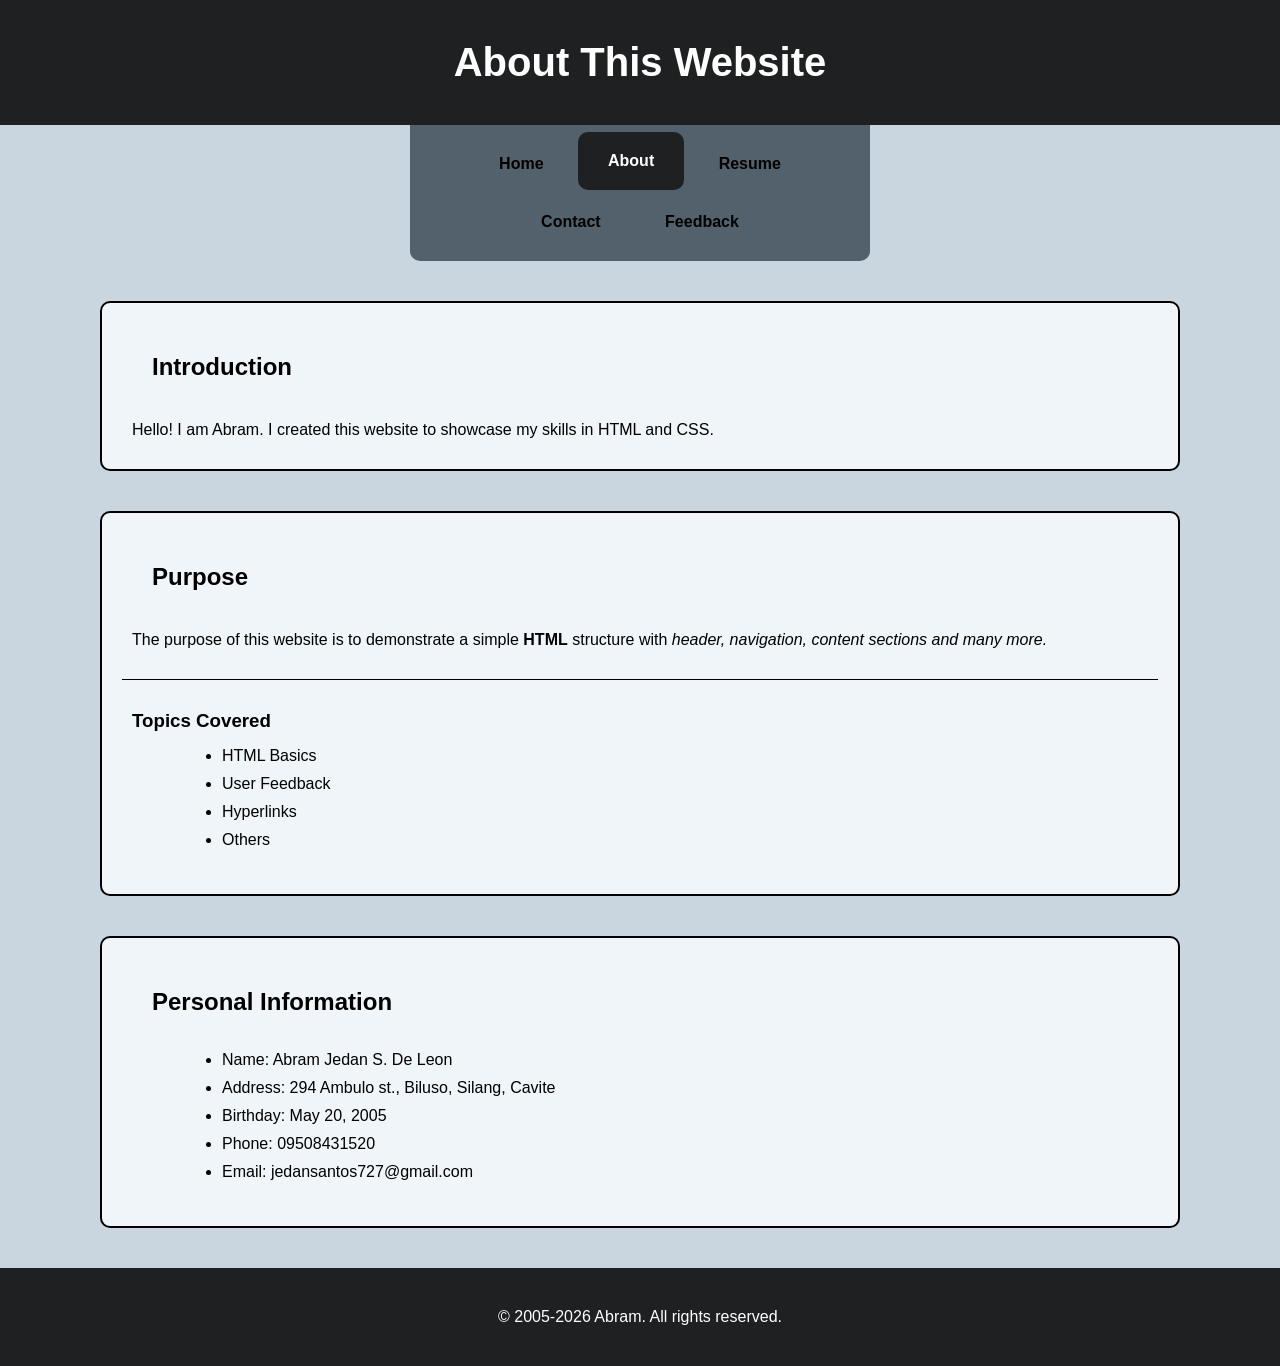
==== about.html @ 1b0b5092 "first thing cuh" ====
<!DOCTYPE html>
<html lang="en">
<head>
    <meta charset="UTF-8">
    <meta name="viewport" content="width=device-width, initial-scale=1.0">
    <title>About</title>
    <link rel="icon" type="image/png" href="images/icon-about.png">
    <link rel="stylesheet" href="style.css">
</head>

<body>

    <header>
        <h1>About This Website</h1>
        <nav>
            <a href="index.html">Home</a>
            <a href="about.html" class="active">About</a>
            <a href="resume.html">Resume</a>
            <a href="contact.html">Contact</a>
            <a href="feedback.html">Feedback</a>
        </nav>
    </header>

    <section class="content">
        <article>
            <h2>Introduction</h2>
            <p>Hello! I am Abram. I created this website to showcase my skills in HTML and CSS.</p>
        </article>
    </section>

    <section class="content">
        <article>
            <h2>Purpose</h2>
            <p>The purpose of this website is to demonstrate a simple <b>HTML</b> structure with <i>header, navigation, content sections and many more.</i></p>

            <hr>

            <h3>Topics Covered</h3>
            <ul>
                <li>HTML Basics</li>
                <li>User Feedback</li>
                <li>Hyperlinks</li>
                <li>Others</li>
            </ul>
        </article>
    </section>

    <section class="content">
        <article>
            <h2>Personal Information</h2>
            <ul>
                <li>Name: Abram Jedan S. De Leon</li>
                <li>Address: 294 Ambulo st., Biluso, Silang, Cavite</li>
                <li>Birthday: May 20, 2005</li>
                <li>Phone: 09508431520</li>
                <li>Email: jedansantos727@gmail.com</li>
            </ul>
        </article>
    </section>

    <footer>
        <p>&copy; 2005-2026 Abram. All rights reserved.</p> 
    </footer>

</body>

</html>
---- style.css ----
* {
    margin: 0;
    padding: 0;
    box-sizing: border-box;
    font-family: 'Montserrat', sans-serif;
    
}

html {
    background-color: #1E2022;
}

header {
    text-align: center;
}

header h1 {
    font-size: 2.5em;
    padding: 40px 0 40px 0;
    color: #ffffff;
    background-color: #1E2022;
}

nav {
    background-color: #52616B;
    padding: 10px 0 10px 0;
    border-radius: 0 0 10px 10px;
    margin: 0 32% 0 32%;
}

nav a {
    font-weight: bold;
    border-radius: 10px;
    color: #000;
    text-decoration: none;
    padding: 20px 30px 20px 30px;
    display: inline-block;
    transition: background-color 0.4s, color 0.2s, transform 0.4s;
}

nav a:hover {
    background-color: #1E2022;
    color: white;
    transform: translateY(-3px);
}

.active {
    background-color: #1E2022;
    color: white;
    transform: translateY(-3px);
}

body {
    background-color: #C9D6DF;;
}

.content {
    margin: 40px 100px 40px 100px;
    padding: 20px;
    border: 2px solid #000;
    border-radius: 10px;
    background-color: #F0F5F9;
}

.content h2, .content h3 ,.content p{
    padding: 10px;
}

.content ul {
    padding: 0px 40px 20px 60px;
}

.content li {
    padding: 5px 0;
}

hr {
    border: 0;
    height: 1px;
    background-color: #000;
    margin: 20px 0;
}

#resume{
    margin: 40px 100px 40px 100px;
    padding: 20px;
    border: 2px solid #000;
    border-radius: 10px;
    background-color: #F0F5F9;
}

#resume h1, h2{
    margin: 20px;
}
    
#resume p {
    margin-left: 40px;
}

#resume ol, ul {
    margin-left: 40px;
}

#feedback{
    text-align: center;
    margin: 40px 35% 40px 35%;
    padding: 20px;
    border: 2px solid #000;
    border-radius: 10px;
    background-color: #F0F5F9;
}

#feedback ul{
    text-align: center;
    margin: auto;
}

#feedback p{
    margin: 10px 0 30px 0;
}

#feedback h3{
    margin: 10px 0 10px 0;
}

#feedback label{
    margin: 10px 0 10px 0;
}

#contact {
    text-align: center;
    margin: 40px 35% 40px 35%;
    padding: 20px;
    border: 2px solid #000;
    border-radius: 10px;
    background-color: #F0F5F9;
}

footer {
    text-align: center;
    padding: 40px;
    background-color: #1E2022;
    color: #fff;
    margin-top: 20px;
}
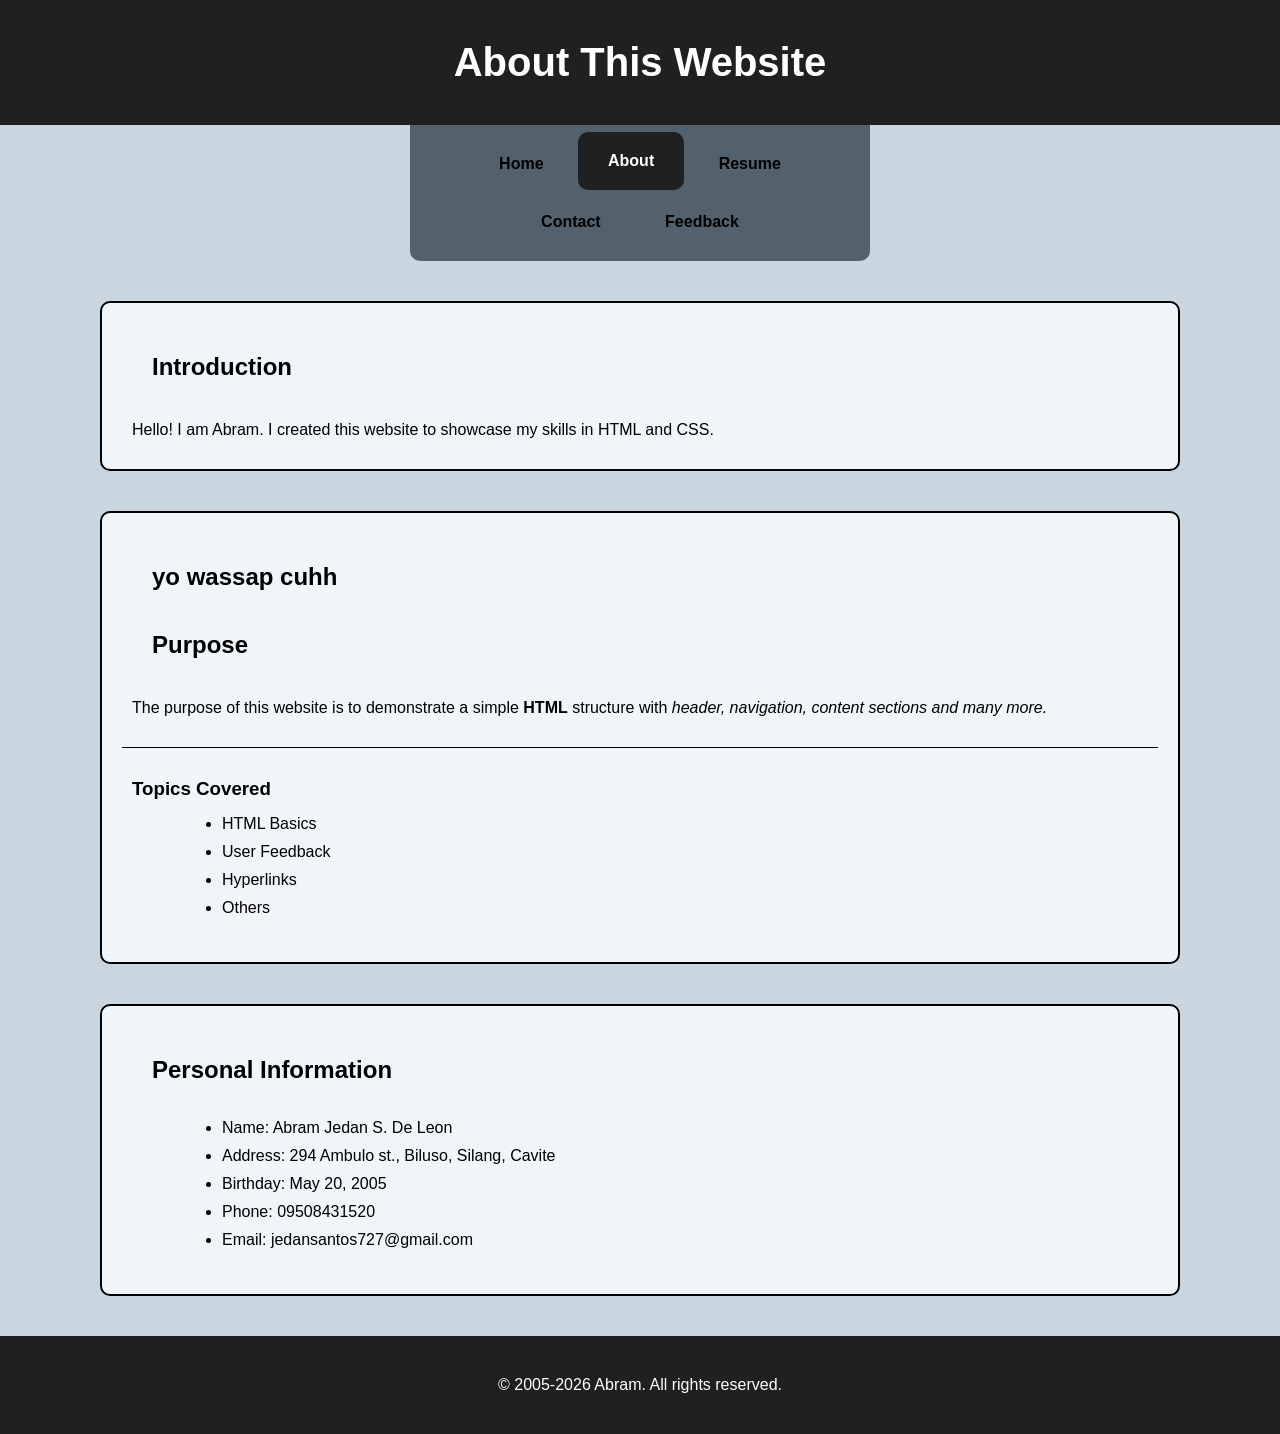
==== commit 531ca8e7: "first branche" ====
--- a/about.html
+++ b/about.html
@@ -30,6 +30,7 @@
 
     <section class="content">
         <article>
+            <h2>yo wassap cuhh</h2>
             <h2>Purpose</h2>
             <p>The purpose of this website is to demonstrate a simple <b>HTML</b> structure with <i>header, navigation, content sections and many more.</i></p>
 
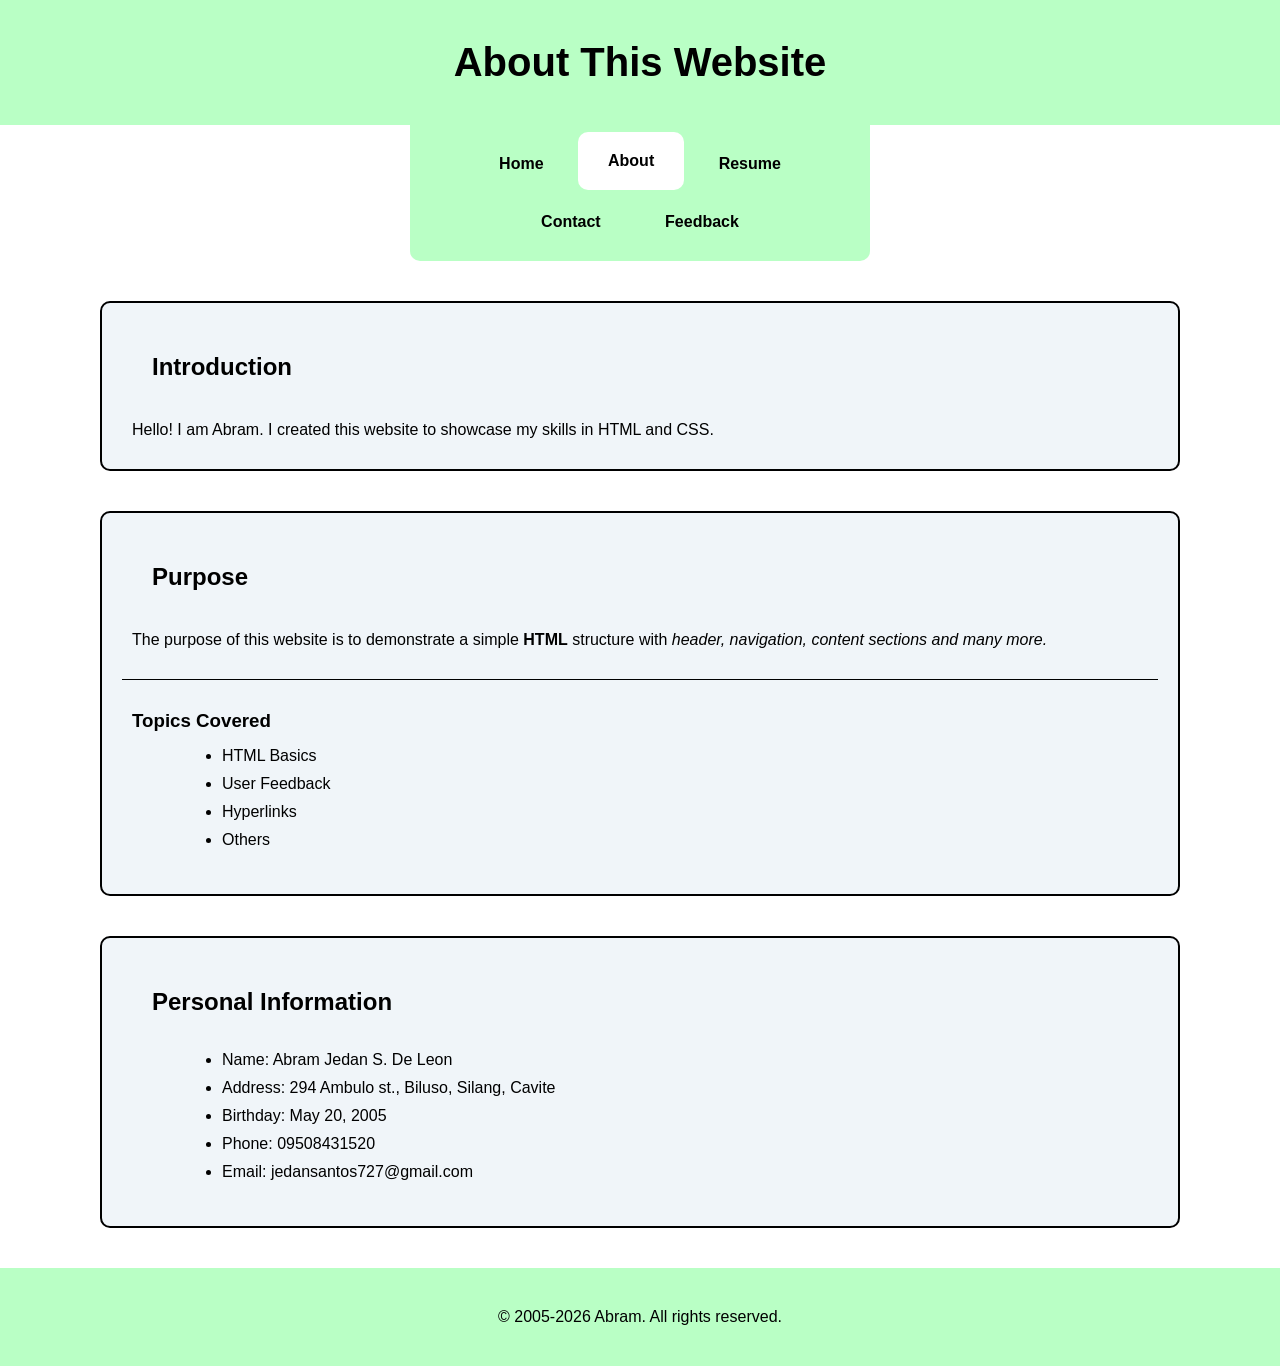
==== commit 02e3b197: "a" ====
--- a/about.html
+++ b/about.html
@@ -30,7 +30,6 @@
 
     <section class="content">
         <article>
-            <h2>yo wassap cuhh</h2>
             <h2>Purpose</h2>
             <p>The purpose of this website is to demonstrate a simple <b>HTML</b> structure with <i>header, navigation, content sections and many more.</i></p>
 
--- a/style.css
+++ b/style.css
@@ -7,7 +7,7 @@
 }
 
 html {
-    background-color: #1E2022;
+    background-color: #b9ffc5;
 }
 
 header {
@@ -17,41 +17,58 @@
 header h1 {
     font-size: 2.5em;
     padding: 40px 0 40px 0;
-    color: #ffffff;
-    background-color: #1E2022;
+    color: #000000;
+    background-color: #b9ffc5;
 }
 
 nav {
-    background-color: #52616B;
+    background-color: #b9ffc5;
     padding: 10px 0 10px 0;
     border-radius: 0 0 10px 10px;
     margin: 0 32% 0 32%;
 }
 
-nav a {
+nav a {  
     font-weight: bold;
     border-radius: 10px;
     color: #000;
     text-decoration: none;
     padding: 20px 30px 20px 30px;
     display: inline-block;
-    transition: background-color 0.4s, color 0.2s, transform 0.4s;
+    transition: background-color 0.4s, color 0.2s, transform 0.4s, border 0.2s;
 }
 
 nav a:hover {
-    background-color: #1E2022;
-    color: white;
+    background-color: #ffffff;
+    color: black;
     transform: translateY(-3px);
 }
 
 .active {
-    background-color: #1E2022;
-    color: white;
+    background-color: #ffffff;
+    color: black;
     transform: translateY(-3px);
 }
 
+.darkmodebutton {
+    width: 4%;
+    position: absolute;
+    background-color: white;
+    padding: 10px;
+    border-radius: 50%;
+    left: 95%;
+    top: 25px;
+    transition: background-color 0.4s, transform 0.2s;
+}
+
+.darkmodebutton:hover {
+    background-color: yellow;
+    transform: scale(110%);
+}
+
 body {
-    background-color: #C9D6DF;;
+    transition: 0.3s;
+    background-color: #ffffff;
 }
 
 .content {
@@ -139,7 +156,7 @@
 footer {
     text-align: center;
     padding: 40px;
-    background-color: #1E2022;
-    color: #fff;
+    background-color: #b9ffc5;
+    color: black;
     margin-top: 20px;
 }
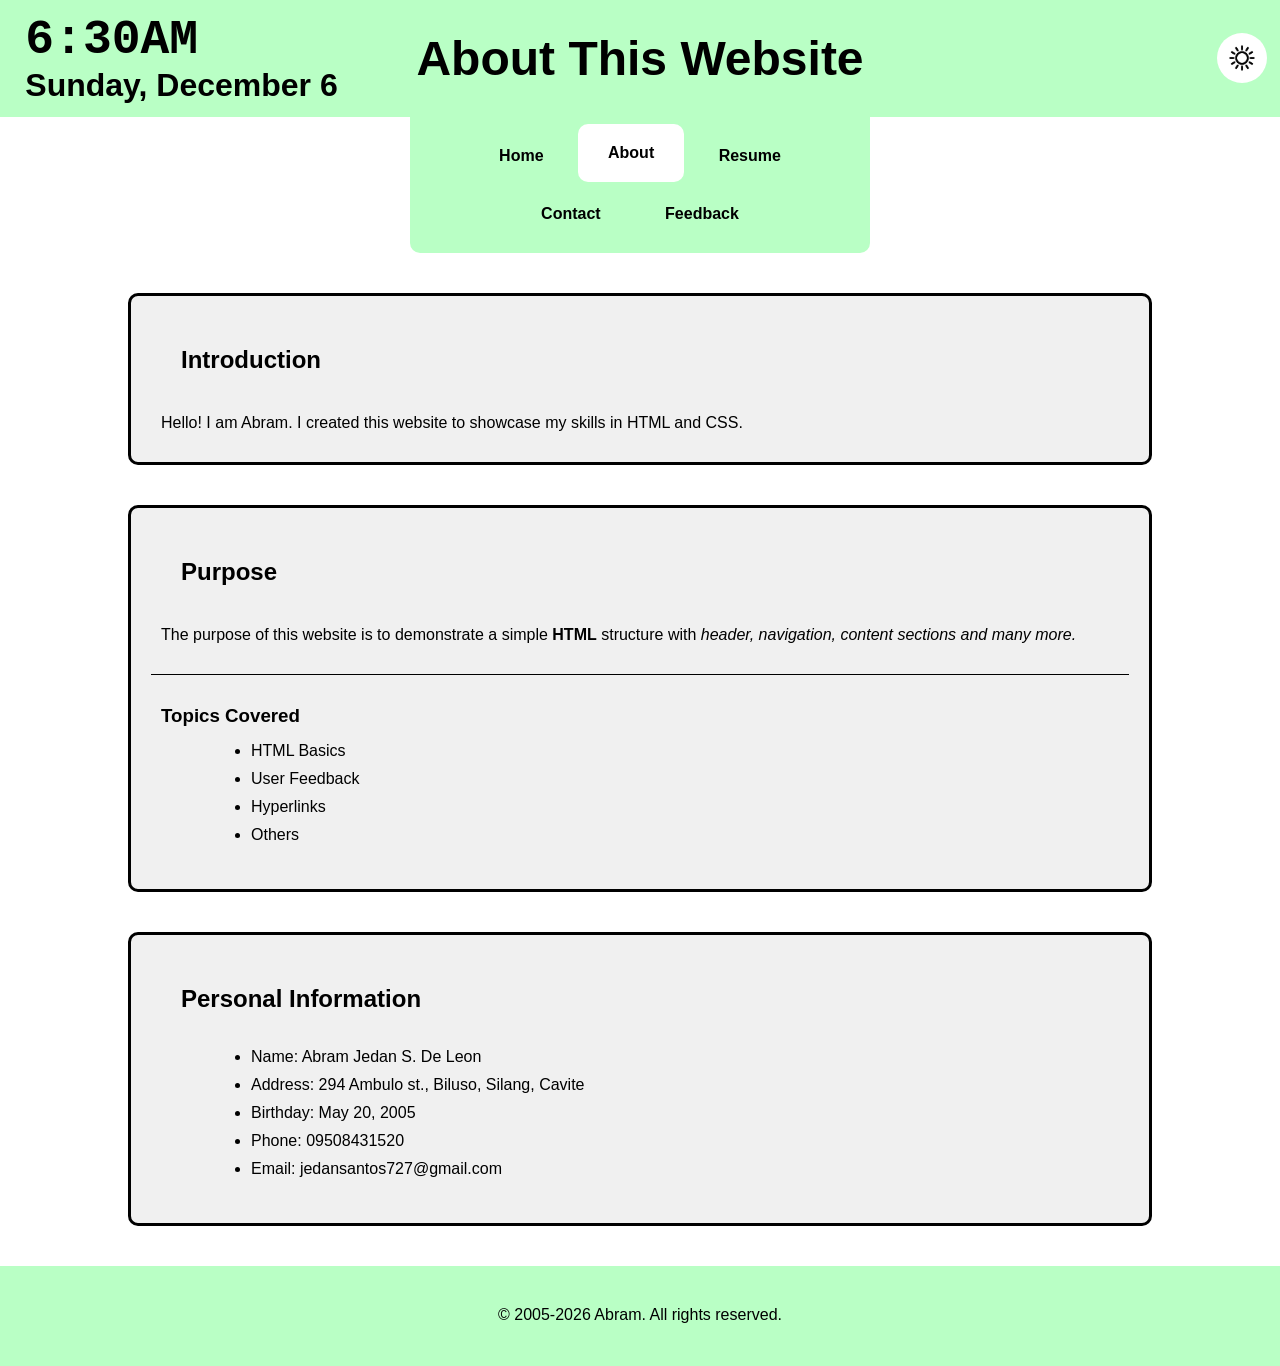
==== commit d8dfe4e4: "Added DarkMode and Clock" ====
--- a/about.html
+++ b/about.html
@@ -5,13 +5,26 @@
     <meta name="viewport" content="width=device-width, initial-scale=1.0">
     <title>About</title>
     <link rel="icon" type="image/png" href="images/icon-about.png">
+    <script>
+        if (localStorage.getItem("theme") === "dark") {
+            document.documentElement.classList.add("dark-mode");
+            document.body?.classList.add("dark-mode");
+        }
+    </script>
     <link rel="stylesheet" href="style.css">
 </head>
 
 <body>
 
     <header>
-        <h1>About This Website</h1>
+        <div class="navnav">
+            <div id="clockdatecontainer">
+                <div id="clock">00:00</div>
+                <div id="dayDisplay"></div>
+            </div>
+            <h1>About This Website</h1>
+            <img src="images/icon-sun.png" class="darkmodebutton" id="darkbtn" onclick="toggledarkmode()">
+        </div> 
         <nav>
             <a href="index.html">Home</a>
             <a href="about.html" class="active">About</a>
@@ -62,6 +75,7 @@
         <p>&copy; 2005-2026 Abram. All rights reserved.</p> 
     </footer>
 
+    <script src="jscript.js"></script>
 </body>
 
 </html>
--- a/style.css
+++ b/style.css
@@ -2,81 +2,119 @@
     margin: 0;
     padding: 0;
     box-sizing: border-box;
-    font-family: 'Montserrat', sans-serif;
-    
-}
+    font-family: 'Montserrat', sans-serif;  
+}
+
+.no-transition * {
+    transition: none !important;
+}
+
+:root {
+    --text-color: #000000;
+    --text-color-rev: #ffffff;
+    --vibe-color: #b9ffc5;
+    --bg-color: #ffffff;
+    --bg-color2: #f0f0f0;
+}
+
+.dark-mode {
+    --text-color: #ffffff;
+    --text-color-rev: #000000;
+    --vibe-color: #2c3d2f;
+    --bg-color: #141414;
+    --bg-color2: #242424;
+}
+
 
 html {
-    background-color: #b9ffc5;
+    background: var(--vibe-color);
+    transition: background-color 0.2s ease, color 0.2s ease;
 }
 
 header {
     text-align: center;
 }
 
-header h1 {
-    font-size: 2.5em;
-    padding: 40px 0 40px 0;
-    color: #000000;
-    background-color: #b9ffc5;
-}
-
 nav {
-    background-color: #b9ffc5;
+    background-color: var(--vibe-color);
     padding: 10px 0 10px 0;
     border-radius: 0 0 10px 10px;
     margin: 0 32% 0 32%;
+    transition: background-color 0.2s ease, color 0.2s ease;
 }
 
 nav a {  
     font-weight: bold;
     border-radius: 10px;
-    color: #000;
+    color: var(--text-color);
     text-decoration: none;
     padding: 20px 30px 20px 30px;
     display: inline-block;
-    transition: background-color 0.4s, color 0.2s, transform 0.4s, border 0.2s;
+    transition: background-color 0.2s, color 0.2s, transform 0.4s, border 0.2s ease;
 }
 
 nav a:hover {
-    background-color: #ffffff;
-    color: black;
+    background-color: var(--text-color-rev);
     transform: translateY(-3px);
 }
 
+
 .active {
-    background-color: #ffffff;
-    color: black;
+    background-color: var(--bg-color);
+    color: var(--text-color);
     transform: translateY(-3px);
+    transition: background-color 0.2s ease, color 0.2s ease;
+}
+
+.navnav {
+    display: flex;
+    align-items: center;
+    position: relative;
+    padding: 1%;
+    color: var(--text-color);
+    background-color: var(--vibe-color);
+    transition: background-color 0.2s ease, color 0.2s ease;
+}
+
+.navnav h1 {
+    position: absolute;
+    left: 50%;
+    transform: translateX(-50%);
+    font-size: 3rem;
+}
+
+.navnav img {
+    margin-left: auto;
+    width:4%;
 }
 
 .darkmodebutton {
     width: 4%;
-    position: absolute;
-    background-color: white;
+    background-color: var(--bg-color);
     padding: 10px;
     border-radius: 50%;
-    left: 95%;
-    top: 25px;
-    transition: background-color 0.4s, transform 0.2s;
+    cursor: pointer;
+    transition: background-color 0.2s, transform 0.2s, filter 0.2s ease;
 }
 
 .darkmodebutton:hover {
-    background-color: yellow;
     transform: scale(110%);
+    filter: invert(1);
 }
 
 body {
-    transition: 0.3s;
-    background-color: #ffffff;
+    transition: background-color 0.2s, color 0.2s ease;
+    background-color: var(--bg-color);
+    color: var(--text-color);
 }
 
 .content {
-    margin: 40px 100px 40px 100px;
-    padding: 20px;
-    border: 2px solid #000;
-    border-radius: 10px;
-    background-color: #F0F5F9;
+    margin: 40px 10% 40px 10%;
+    padding: 20px;
+    border: 3px solid var(--text-color);
+    border-radius: 10px;
+    background-color: var(--bg-color2);
+    transition: background-color 0.2s, border 0.2s ease;
 }
 
 .content h2, .content h3 ,.content p{
@@ -94,16 +132,16 @@
 hr {
     border: 0;
     height: 1px;
-    background-color: #000;
+    background-color: var(--text-color);
     margin: 20px 0;
 }
 
 #resume{
     margin: 40px 100px 40px 100px;
     padding: 20px;
-    border: 2px solid #000;
-    border-radius: 10px;
-    background-color: #F0F5F9;
+    border: 2px solid var(--text-color);
+    border-radius: 10px;
+    background-color: var(--bg-color2);
 }
 
 #resume h1, h2{
@@ -122,9 +160,9 @@
     text-align: center;
     margin: 40px 35% 40px 35%;
     padding: 20px;
-    border: 2px solid #000;
-    border-radius: 10px;
-    background-color: #F0F5F9;
+    border: 2px solid var(--text-color);
+    border-radius: 10px;
+    background-color: var(--bg-color2);
 }
 
 #feedback ul{
@@ -148,15 +186,38 @@
     text-align: center;
     margin: 40px 35% 40px 35%;
     padding: 20px;
-    border: 2px solid #000;
-    border-radius: 10px;
-    background-color: #F0F5F9;
+    border: 2px solid var(--text-color);
+    border-radius: 10px;
+    background-color: var(--bg-color2);
 }
 
 footer {
     text-align: center;
     padding: 40px;
-    background-color: #b9ffc5;
-    color: black;
+    background-color: var(--vibe-color);
+    color: var(--text-color);
     margin-top: 20px;
+    transition: background-color 0.2s ease, color 0.2s ease;
+}
+
+#clock {
+    font-size: 3rem;
+    font-weight: bold;
+    font-family: monospace;
+    color: var(--text-color);
+    transition: background-color 0.2s ease, color 0.2s ease;
+}
+
+#dayDisplay {
+    font-family: Arial, sans-serif;
+    font-size: 2rem;
+    font-weight: bold;
+    color: var(--text-color);
+    text-align: center;
+    transition: background-color 0.2s ease, color 0.2s ease;
+}
+
+#clockdatecontainer {
+    text-align: left;
+    margin-left: 1%;
 }
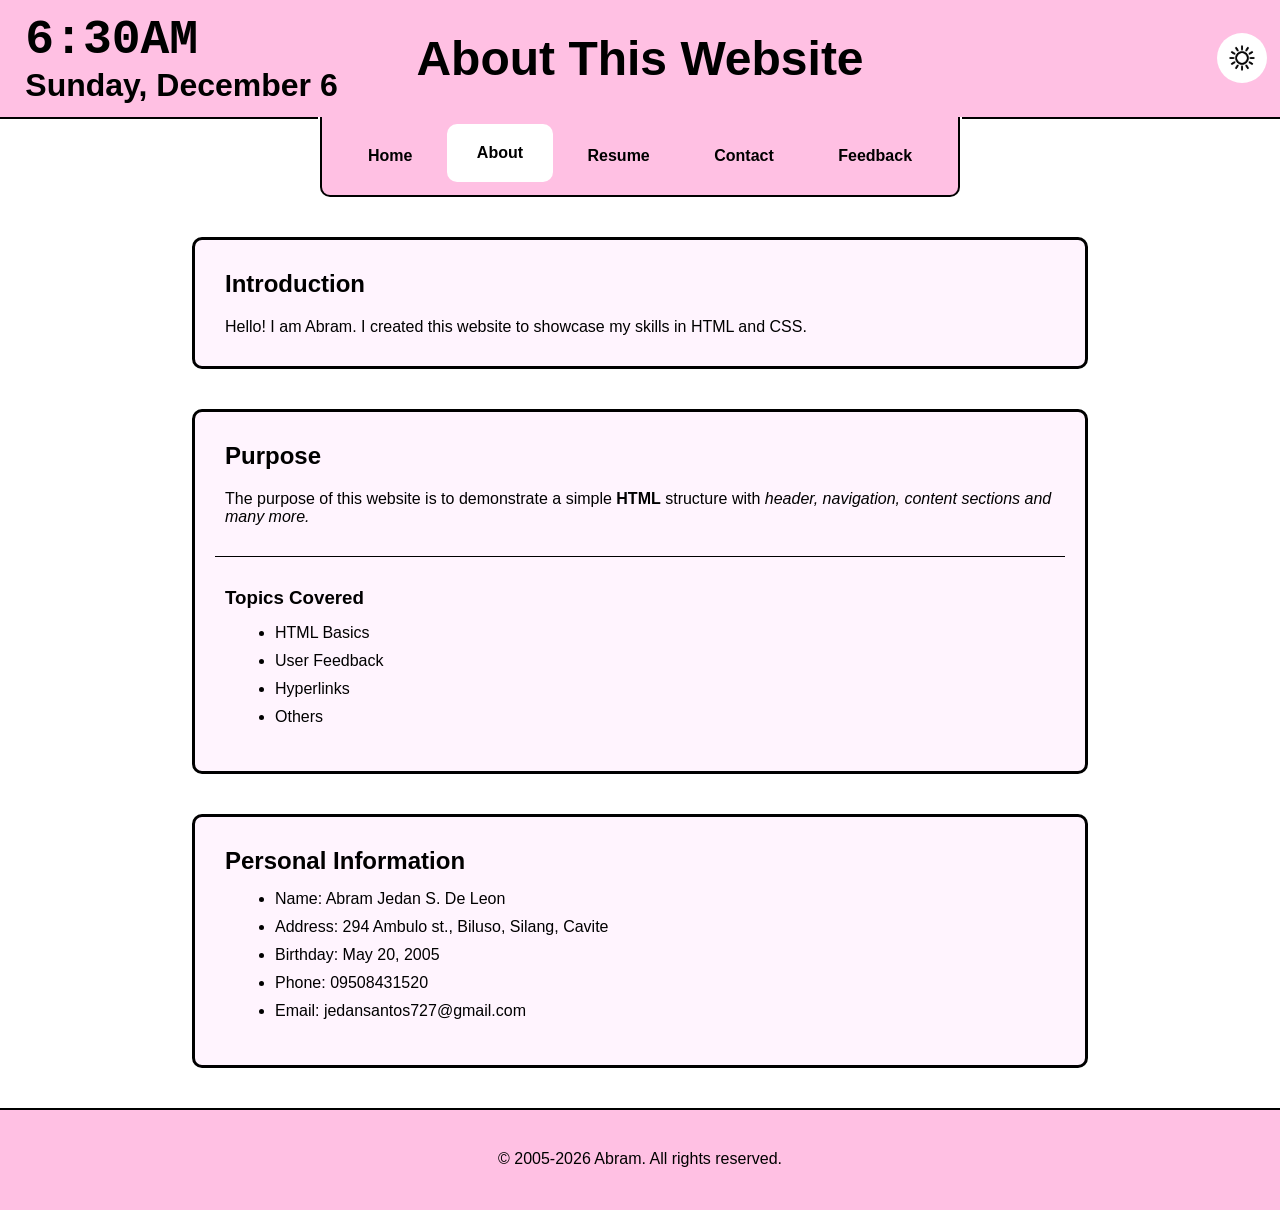
==== commit b27bec77: "Completed Lab 4" ====
--- a/about.html
+++ b/about.html
@@ -8,7 +8,6 @@
     <script>
         if (localStorage.getItem("theme") === "dark") {
             document.documentElement.classList.add("dark-mode");
-            document.body?.classList.add("dark-mode");
         }
     </script>
     <link rel="stylesheet" href="style.css">
@@ -25,6 +24,8 @@
             <h1>About This Website</h1>
             <img src="images/icon-sun.png" class="darkmodebutton" id="darkbtn" onclick="toggledarkmode()">
         </div> 
+        <div id="fakeborderleft"></div>
+        <div id="fakeborderright"></div>
         <nav>
             <a href="index.html">Home</a>
             <a href="about.html" class="active">About</a>
--- a/style.css
+++ b/style.css
@@ -2,77 +2,111 @@
     margin: 0;
     padding: 0;
     box-sizing: border-box;
-    font-family: 'Montserrat', sans-serif;  
+    font-family: 'Montserrat', sans-serif;
 }
 
 .no-transition * {
     transition: none !important;
 }
 
+/*ROOT VARIABLES*/
 :root {
     --text-color: #000000;
     --text-color-rev: #ffffff;
-    --vibe-color: #b9ffc5;
+    --vibe-color: rgb(255, 192, 227);
     --bg-color: #ffffff;
-    --bg-color2: #f0f0f0;
+    --bg-color2: #fff4fe;
+    --color-change: #000000;
 }
 
 .dark-mode {
     --text-color: #ffffff;
     --text-color-rev: #000000;
-    --vibe-color: #2c3d2f;
+    --vibe-color: rgb(135, 64, 98);
     --bg-color: #141414;
     --bg-color2: #242424;
 }
 
-
+/*LAYOUT*/
 html {
-    background: var(--vibe-color);
-    transition: background-color 0.2s ease, color 0.2s ease;
+    overflow-y: scroll;
+    background: var(--vibe-color);
+    transition: background-color 0.2s ease, color 0.2s ease;
+}
+
+body {
+    background: var(--bg-color);
+    color: var(--text-color);
+    transition: background-color 0.2s, color 0.2s ease;
 }
 
 header {
     text-align: center;
 }
 
+/*NAVIGATION*/
 nav {
-    background-color: var(--vibe-color);
-    padding: 10px 0 10px 0;
+    margin: 0 25%;
+    padding: 10px 0;
+    background: var(--vibe-color);
     border-radius: 0 0 10px 10px;
-    margin: 0 32% 0 32%;
-    transition: background-color 0.2s ease, color 0.2s ease;
-}
-
-nav a {  
+
+    border-left: 2px solid var(--text-color);
+    border-right: 2px solid var(--text-color);
+    border-bottom: 2px solid var(--text-color);
+
+    transition: background-color 0.2s ease, color 0.2s ease;
+}
+
+nav a {
+    display: inline-block;
+    padding: 20px 30px;
     font-weight: bold;
-    border-radius: 10px;
-    color: var(--text-color);
     text-decoration: none;
-    padding: 20px 30px 20px 30px;
-    display: inline-block;
+    color: var(--text-color);
+    border-radius: 10px;
+
     transition: background-color 0.2s, color 0.2s, transform 0.4s, border 0.2s ease;
 }
 
 nav a:hover {
-    background-color: var(--text-color-rev);
+    background: var(--text-color-rev);
     transform: translateY(-3px);
 }
 
-
 .active {
-    background-color: var(--bg-color);
+    background: var(--bg-color);
     color: var(--text-color);
     transform: translateY(-3px);
     transition: background-color 0.2s ease, color 0.2s ease;
 }
 
+/*FAKE BORDERS*/
+#fakeborderleft {
+    position: absolute;
+    border: 1px solid var(--text-color);
+    padding-right: 24.7vw;
+    transition: background-color 0.2s ease, color 0.2s ease;
+}
+
+#fakeborderright {
+    position: absolute;
+    right: 0%;
+    border: 1px solid var(--text-color);
+    padding-right: 24.7vw;
+    transition: background-color 0.2s ease, color 0.2s ease;
+}
+
+/*HEADER BAR*/
 .navnav {
     display: flex;
     align-items: center;
     position: relative;
     padding: 1%;
-    color: var(--text-color);
-    background-color: var(--vibe-color);
+
+    color: var(--text-color);
+    background: var(--vibe-color);
+
     transition: background-color 0.2s ease, color 0.2s ease;
 }
 
@@ -85,15 +119,18 @@
 
 .navnav img {
     margin-left: auto;
-    width:4%;
-}
-
+    width: 4%;
+}
+
+/*DARKMODE BUTTON*/
 .darkmodebutton {
     width: 4%;
-    background-color: var(--bg-color);
     padding: 10px;
     border-radius: 50%;
     cursor: pointer;
+
+    background: var(--bg-color);
+
     transition: background-color 0.2s, transform 0.2s, filter 0.2s ease;
 }
 
@@ -102,122 +139,149 @@
     filter: invert(1);
 }
 
-body {
-    transition: background-color 0.2s, color 0.2s ease;
-    background-color: var(--bg-color);
-    color: var(--text-color);
-}
-
+/*CONTENT*/
 .content {
-    margin: 40px 10% 40px 10%;
-    padding: 20px;
+    margin: 40px 15%;
+    padding: 20px;
+
     border: 3px solid var(--text-color);
     border-radius: 10px;
-    background-color: var(--bg-color2);
+
+    background: var(--bg-color2);
+
     transition: background-color 0.2s, border 0.2s ease;
 }
 
-.content h2, .content h3 ,.content p{
+.content h2,
+.content h3,
+.content p {
     padding: 10px;
 }
 
 .content ul {
-    padding: 0px 40px 20px 60px;
+    padding: 0 40px 20px 60px;
 }
 
 .content li {
     padding: 5px 0;
 }
 
+/*DIVIDER*/
 hr {
+    height: 1px;
     border: 0;
-    height: 1px;
-    background-color: var(--text-color);
     margin: 20px 0;
-}
-
-#resume{
-    margin: 40px 100px 40px 100px;
-    padding: 20px;
+
+    background: var(--text-color);
+
+    transition: background-color 0.2s ease, color 0.2s ease;
+}
+
+/*RESUME*/
+#resume {
+    margin: 40px 15%;
+    padding: 20px;
+
     border: 2px solid var(--text-color);
     border-radius: 10px;
-    background-color: var(--bg-color2);
-}
-
-#resume h1, h2{
+
+    background: var(--bg-color2);
+}
+
+#resume h1,
+#resume h2 {
     margin: 20px;
 }
-    
+
 #resume p {
     margin-left: 40px;
 }
 
-#resume ol, ul {
+#resume ol,
+#resume ul {
     margin-left: 40px;
 }
 
-#feedback{
-    text-align: center;
-    margin: 40px 35% 40px 35%;
-    padding: 20px;
+/*FEEDBACK*/
+#feedback {
+    margin: 40px 35%;
+    padding: 20px;
+
+    text-align: center;
+
     border: 2px solid var(--text-color);
     border-radius: 10px;
-    background-color: var(--bg-color2);
-}
-
-#feedback ul{
-    text-align: center;
+
+    background: var(--bg-color2);
+}
+
+#feedback ul {
     margin: auto;
-}
-
-#feedback p{
-    margin: 10px 0 30px 0;
-}
-
-#feedback h3{
-    margin: 10px 0 10px 0;
-}
-
-#feedback label{
-    margin: 10px 0 10px 0;
-}
-
+    text-align: center;
+}
+
+#feedback p {
+    margin: 10px 0 30px;
+}
+
+#feedback h3 {
+    margin: 10px 0;
+}
+
+#feedback label {
+    margin: 10px 0;
+}
+
+/*CONTACT*/
 #contact {
-    text-align: center;
-    margin: 40px 35% 40px 35%;
-    padding: 20px;
+    margin: 40px 35%;
+    padding: 20px;
+
+    text-align: center;
+
     border: 2px solid var(--text-color);
     border-radius: 10px;
-    background-color: var(--bg-color2);
-}
-
+
+    background: var(--bg-color2);
+}
+
+/*FOOTER*/
 footer {
-    text-align: center;
+    margin-top: 20px;
     padding: 40px;
-    background-color: var(--vibe-color);
-    color: var(--text-color);
-    margin-top: 20px;
-    transition: background-color 0.2s ease, color 0.2s ease;
-}
-
+
+    text-align: center;
+
+    border-top: 2px solid var(--text-color);
+
+    background: var(--vibe-color);
+    color: var(--text-color);
+
+    transition: background-color 0.2s ease, color 0.2s ease;
+}
+
+/*CLOCK*/
 #clock {
     font-size: 3rem;
     font-weight: bold;
     font-family: monospace;
     color: var(--text-color);
+
     transition: background-color 0.2s ease, color 0.2s ease;
 }
 
 #dayDisplay {
-    font-family: Arial, sans-serif;
     font-size: 2rem;
     font-weight: bold;
-    color: var(--text-color);
-    text-align: center;
+    font-family: Arial, sans-serif;
+    text-align: center;
+
+    color: var(--text-color);
+
     transition: background-color 0.2s ease, color 0.2s ease;
 }
 
 #clockdatecontainer {
+    margin-left: 1%;
     text-align: left;
-    margin-left: 1%;
 }
